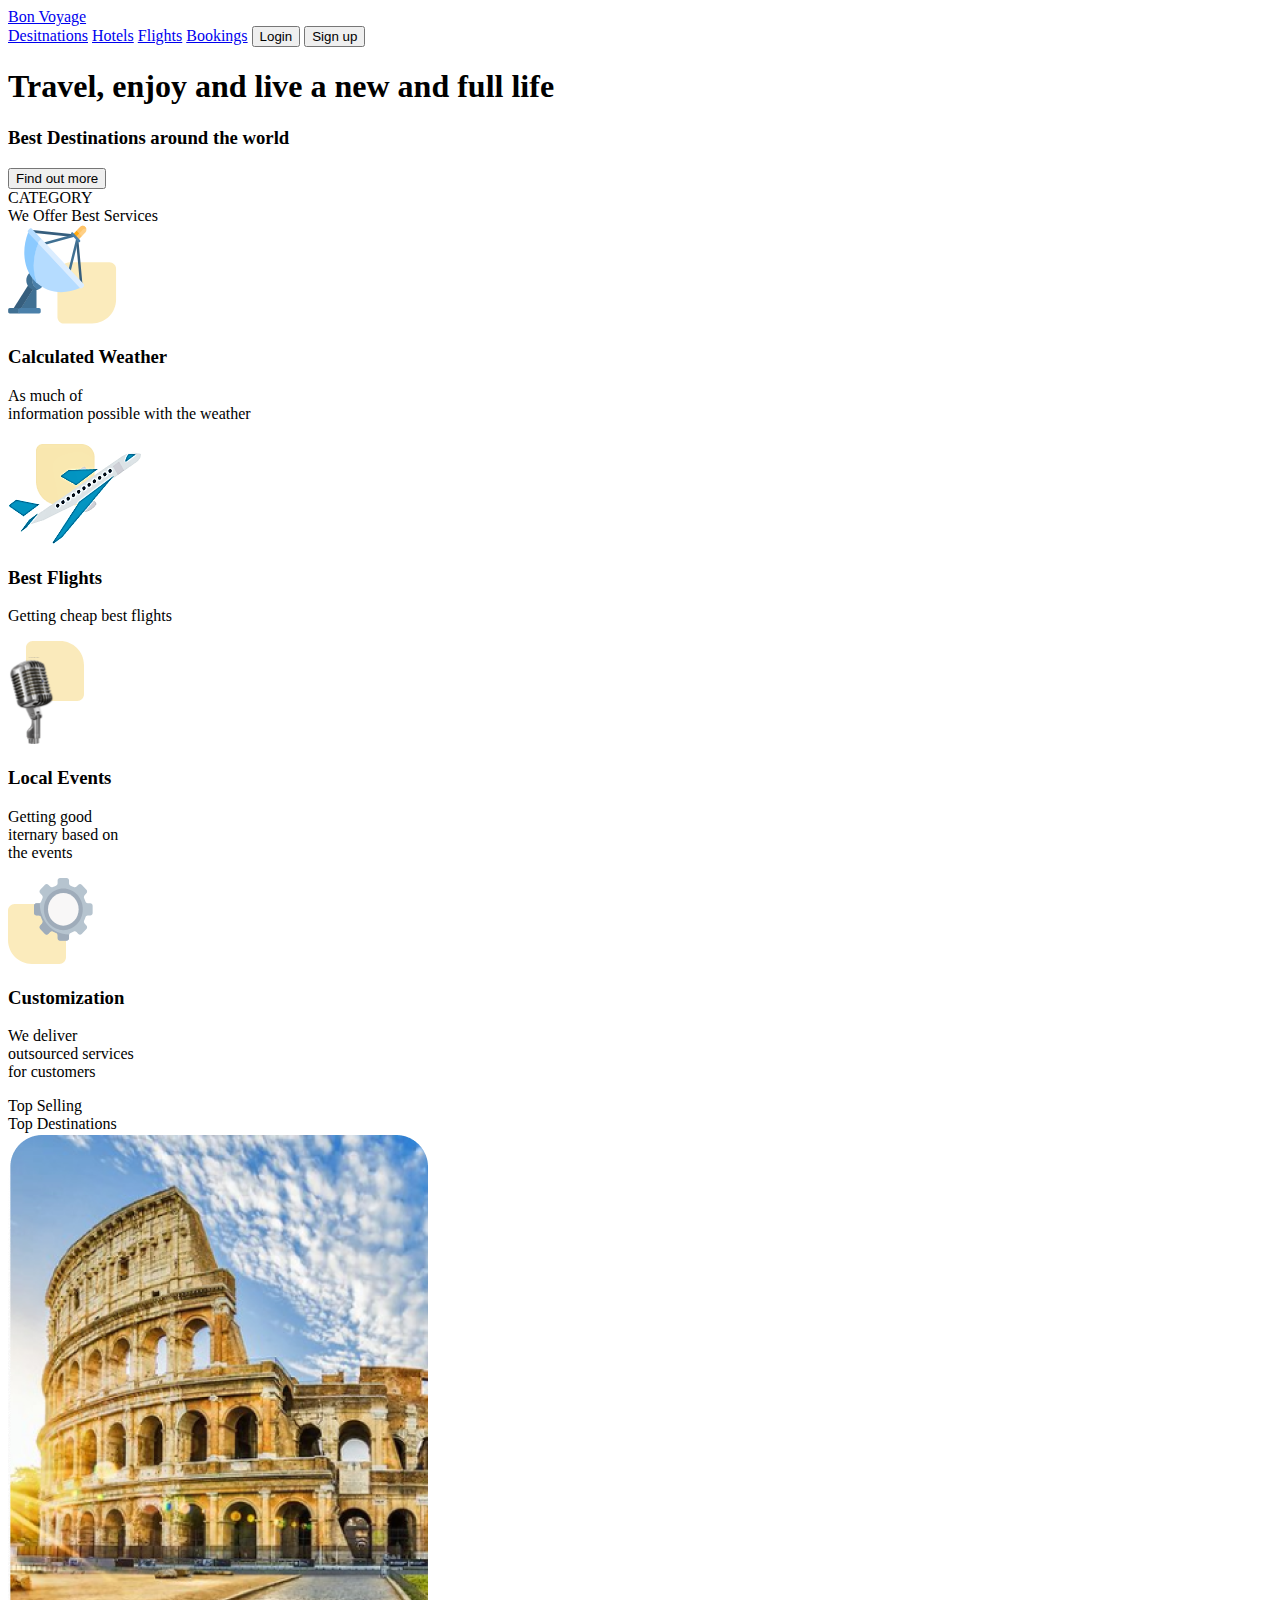
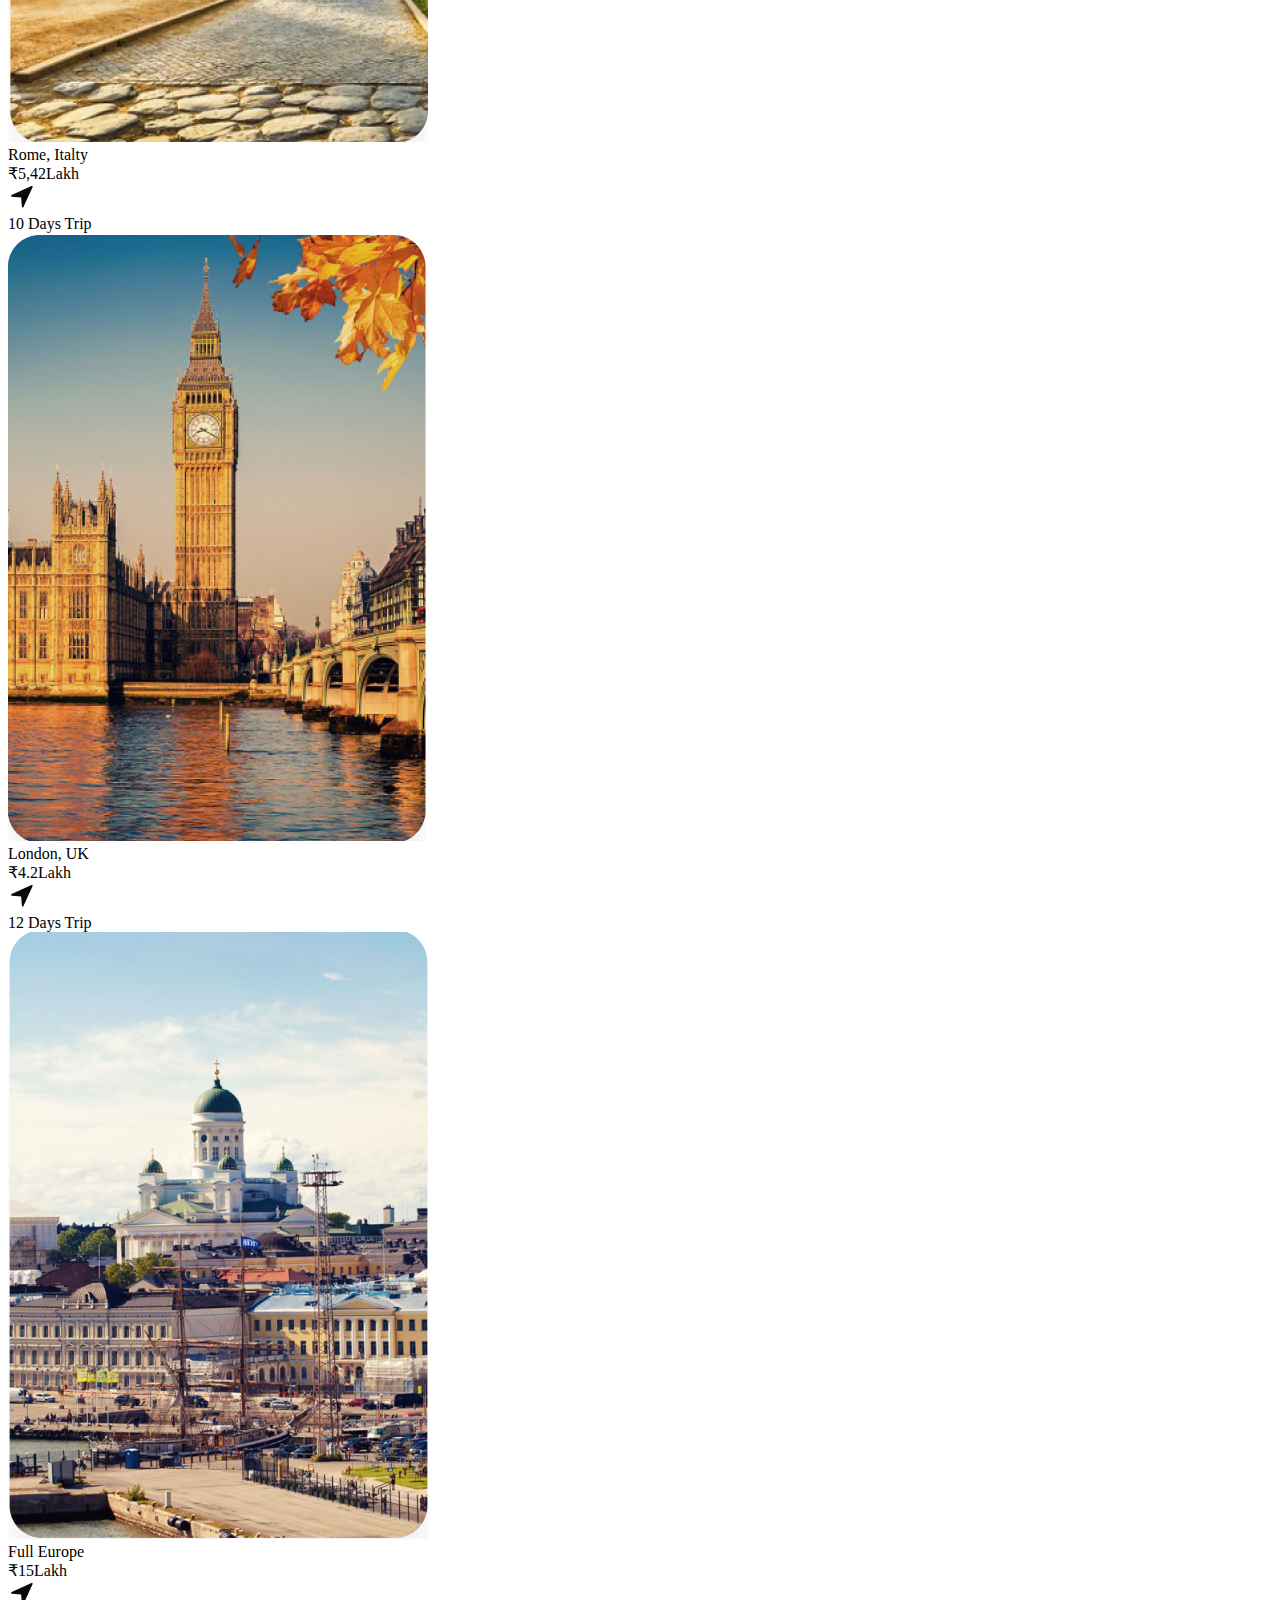
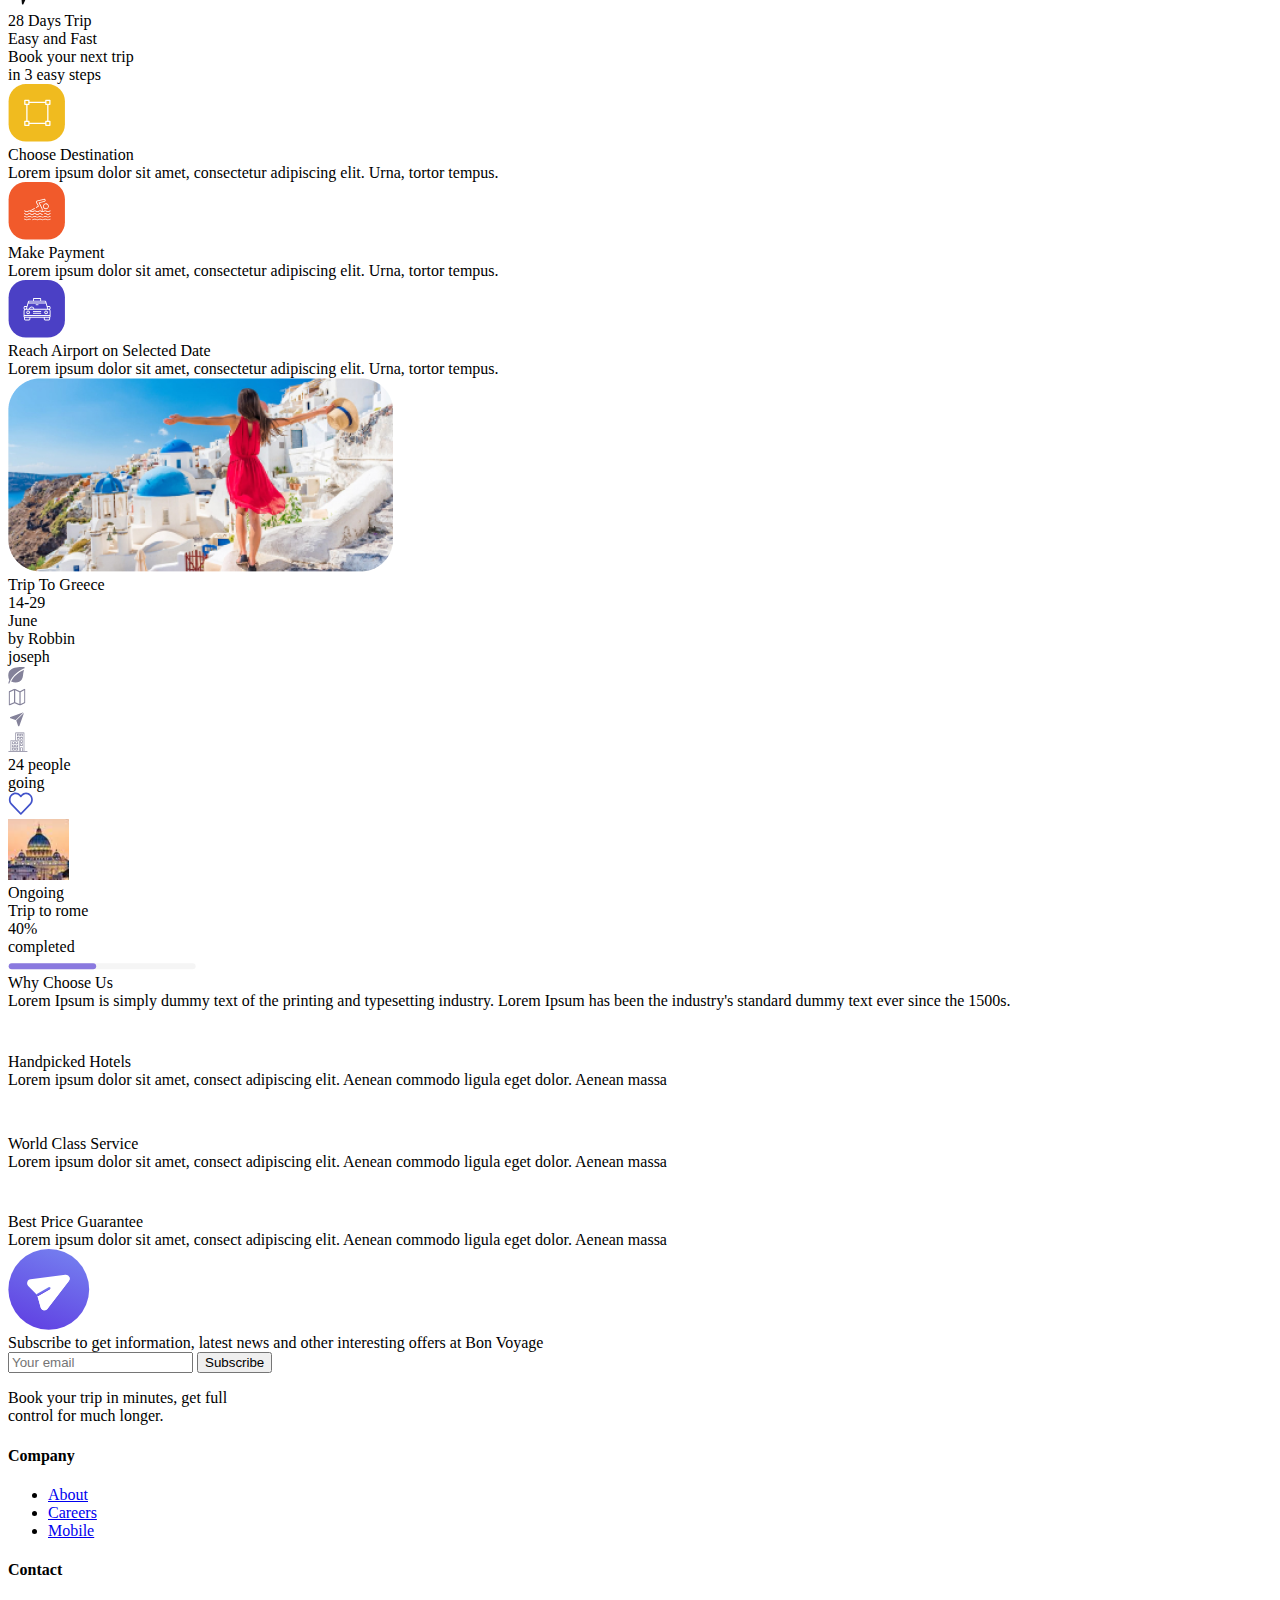
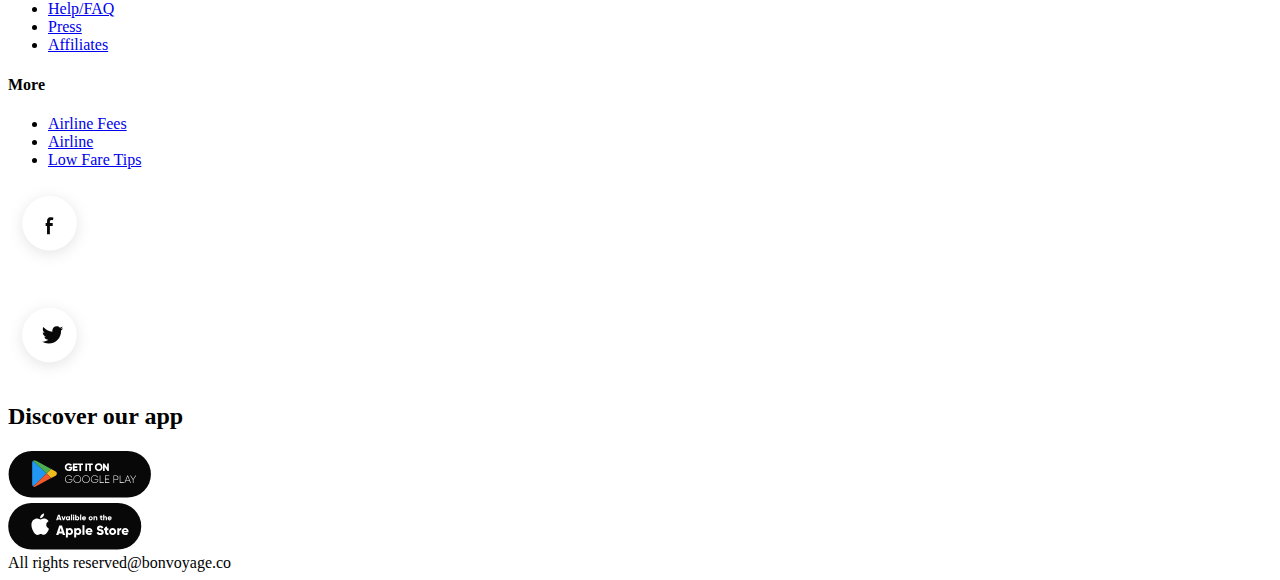
==== INDEX.HTML @ 4ff349f6 "Update and rename INTEX.HTML to INDEX.HTML" ====
<!DOCTYPE html>
<html lang="en">
	<head>
		<meta charset="UTF-8" />
		<meta name="viewport" content="width=device-width, initial-scale=1.0" />
		<title>Travel landing page</title>
		<link rel="stylesheet" href="./INEX.CSS" />
		<link rel="preconnect" href="https://fonts.googleapis.com" />
		<link rel="preconnect" href="https://fonts.gstatic.com" crossorigin />
		<link	href="https://fonts.googleapis.com/css2?family=Montserrat&family=Peralta&family=Poppins:wght@400;500;600;700&display=swap"
			rel="stylesheet"
		/>
	</head>
	<body>
		<header>
			<div class="wrapper">
				<nav class="navbar">
					<div class="logo">
						<a href="./INTEX.HTML">Bon Voyage</a>
					</div>
					<div class="menu-items">
						<a href="/">Desitnations</a>
						<a href="/">Hotels</a>
						<a href="/">Flights</a>
						<a href="/">Bookings</a>
						<button class="nav-btn">Login</button>
						<button class="nav-btn">Sign up</button>
					</div>
				</nav>			
				<div class="hero-container">
					<h1 class="hero-title">Travel, enjoy and live a new and full life</h1>
					<h3 class="hero-description">Best Destinations around the world</h3>
					<button class="hero-btn">Find out more</button>
				</div>
			</div>
		</header>
		<section class="category-section">
			<div class="category-header">
				<div class="subtitle">CATEGORY</div>
				<div class="title">We Offer Best Services</div>
			</div>
			<div class="category-services">
				<div class="category-cards">
					<div class="align-card">
						<div class="image">
							<img src="./IMAGE/Group 48.svg" alt="satelite" />
						</div>
						<h3 class="category-name">Calculated Weather</h3>
						<p class="category-description">
							As much of <br />
							information possible with the weather
						</p>
					</div>
				</div>
				<div class="category-cards art">
					<div class="align-card">
						<div class="image">
							<img src="./IMAGE/Group.png" class="vector-image" alt="flight" />
							<div class="orange-rectangle"></div>
						</div>
						<h3 class="category-name">Best Flights</h3>
						<p class="category-description">Getting cheap best flights</p>
					</div>
				</div>
				<div class="category-cards art">
					<div class="align-card">
						<div class="image">
							<img src="./IMAGE/Group 50.svg" alt="mic" />
							<div class="blue-rectangle"></div>
						</div>
						<h3 class="category-name">Local Events</h3>
						<p class="category-description">
							Getting good <br />
							iternary based on <br />
							the events
						</p>
					</div>
				</div>
				<div class="category-cards">
					<div class="align-card">
						<div class="image">
							<img src="./IMAGE/Group 49.svg" alt="Customization" />
						</div>
						<h3 class="category-name">Customization</h3>
						<p class="category-description">
							We deliver <br />
							outsourced services <br />
							for customers
						</p>
					</div>
				</div>
			</div>
		</section>		
		<section class="selling-section">
			<div class="selling-header">
				<div class="subtitle">Top Selling</div>
				<div class="title">Top Destinations</div>
			</div>
			<div class="selling-cards-container">
				<div class="selling-cards">
					<img src="./IMAGE/rome.png" class="selling-image" alt="rome,italy" />
					<div class="selling-details">
						<div class="selling-details1">
							<div class="selling-name">Rome, Italty</div>
							<div class="selling-price">₹5,42Lakh</div>
						</div>
						<div class="selling-details2">
							<img src="./IMAGE/navigation 1.svg" alt="arrow icon" />
							<div class="trip-days">10 Days Trip</div>
						</div>
					</div>
				</div>
				<div class="selling-cards">
					<img
						src="./IMAGE/London.png"
						class="selling-image"
						alt="London, UK"
					/>
					<div class="selling-details">
						<div class="selling-details1">
							<div class="selling-name">London, UK</div>
							<div class="selling-price">₹4.2Lakh</div>
						</div>
						<div class="selling-details2">
							<img src="./IMAGE/navigation 1.svg" alt="arrow icon" />
							<div class="trip-days">12 Days Trip</div>
						</div>
					</div>
				</div>
				<div class="selling-cards">
					<img
						src="./IMAGE/Europe.png"
						class="selling-image"
						alt="Full Europe"
					/>
					<div class="selling-details">
						<div class="selling-details1">
							<div class="selling-name">Full Europe</div>
							<div class="selling-price">₹15Lakh</div>
						</div>
						<div class="selling-details2">
							<img src="./IMAGE/navigation 1.svg" alt="arrow icon" />
							<div class="trip-days">28 Days Trip</div>
						</div>
					</div>
				</div>
			</div>
		</section>
		<section class="booking-container">
			<div class="booking-section">
				<div class="booking-left">
					<div>
						<div class="subtext">Easy and Fast</div>
						<div class="title left">
							Book your next trip <br />
							in 3 easy steps
						</div>
						<div class="list-container">
							<img src="./IMAGE/Destination.svg" class="book-icons" />
							<div>
								<div class="item-name">Choose Destination</div>
								<div class="item-description">
									Lorem ipsum dolor sit amet, consectetur adipiscing elit. Urna,
									tortor tempus.
								</div>
							</div>
						</div>
						<div class="list-container">
							<img src="./IMAGE/Payment.svg" class="book-icons" />
							<div>
								<div class="item-name">Make Payment</div>
								<div class="item-description">
									Lorem ipsum dolor sit amet, consectetur adipiscing elit. Urna,
									tortor tempus.
								</div>
							</div>
						</div>
						<div class="list-container">
							<img src="./IMAGE/Selected Date.svg" class="book-icons" />
							<div>
								<div class="item-name">Reach Airport on Selected Date</div>
								<div class="item-description">
									Lorem ipsum dolor sit amet, consectetur adipiscing elit. Urna,
									tortor tempus.
								</div>
							</div>
						</div>
					</div>
				</div>
				<div class="booking-right">
					<div class="box">
						<div>
							<img src="./IMAGE/greece.png" class="booking-image" />
							<div class="box-details">
								<div class="place-name">Trip To Greece</div>
								<div class="reviewer">
									<div class="reviewer-details">
										14-29 <br />
										June
									</div>
									<div class="line"></div>
									<div class="reviewer-details">
										by Robbin <br />
										joseph
									</div>
								</div>
								<div class="icon-container">
									<div class="circle">
										<img src="./IMAGE/leaf.svg" alt="leaf" />
									</div>
									<div class="circle">
										<img src="./IMAGE/map.svg" alt="map" />
									</div>
									<div class="circle">
										<img src="./IMAGE/send.svg" alt="send" />
									</div>
								</div>
								<div class="on-going">
									<div class="on-going-container">
										<img
											src="./IMAGE/building.svg"
											class="building-icon"
											alt="building-icon"
										/>
										<div class="reviewer-details">
											24 people <br />
											going
										</div>
									</div>
									<img
										src="./IMAGE/heart (6) 1.svg"
										alt="heart"
										class="icon-heart"
									/>
								</div>
							</div>
						</div>
					</div>
					<div class="background-circle-violet"></div>
					<div class="box2">
						<div class="box2-details">
							<div class="place-image">
								<img src="./IMAGE/rome icon.png" alt="rome icon" />
							</div>
							<div class="place-details">
								<div class="ongoing">Ongoing</div>
								<div class="place-name">Trip to rome</div>
								<div class="percentbar-details">
									<div class="percentage">40%</div>
									<div class="completed">completed</div>
								</div>
								<div class="line-indicator">
									<img src="./IMAGE/line-indicator.svg" alt="line-indicator" />
								</div>
							</div>
						</div>
					</div>
				</div>
			</div>
		</section>
		<section class="about-container">
			<div class="about-section">
				<div class="about-title">Why <span class="typo">Choose Us</span></div>
				<div class="about-description">
					Lorem Ipsum is simply dummy text of the printing and typesetting
					industry. Lorem Ipsum has been the industry's standard dummy text ever
					since the 1500s.
				</div>
			</div>
			<div class="about-details-wrapper">
				<div class="about-cards">
					<div class="about-image-circle violet">
						<img src="./IMAGE/star.svg" alt="star" />
					</div>
					<div class="about-content-wrapper">
						<div class="about-content">Handpicked Hotels</div>
						<div class="about-para">
							Lorem ipsum dolor sit amet, consect adipiscing elit. Aenean
							commodo ligula eget dolor. Aenean massa
						</div>
					</div>
				</div>
				<div class="about-cards">
					<div class="about-image-circle yellow">
						<img src="./IMAGE/world.svg" alt="world" />
					</div>
					<div class="about-content-wrapper">
						<div class="about-content">World Class Service</div>
						<div class="about-para">
							Lorem ipsum dolor sit amet, consect adipiscing elit. Aenean
							commodo ligula eget dolor. Aenean massa
						</div>
					</div>
				</div>
				<div class="about-cards">
					<div class="about-image-circle orange">
						<img src="./IMAGE/thumbs up.svg" alt="thumbs up" />
					</div>
					<div class="about-content-wrapper">
						<div class="about-content">Best Price Guarantee</div>
						<div class="about-para">
							Lorem ipsum dolor sit amet, consect adipiscing elit. Aenean
							commodo ligula eget dolor. Aenean massa
						</div>
					</div>
				</div>
			</div>
		</section>
		<section class="contact-container">
			<div class="contact-rectangle">
				<div class="image-circle">
					<img src="./IMAGE/sendwithcirlce.svg" alt="send" />
				</div>
				<div class="contact-content">
					Subscribe to get information, latest news and other interesting offers
					at Bon Voyage
				</div>
				<div class="email-form">
					<input type="text" placeholder="Your email" />
					<button>Subscribe</button>
				</div>
			</div>
		</section>
		<footer class="footer">
			<div class="footer-content">
				<div class="footer-section">
					<p>
						Book your trip in minutes, get full<br />control for much longer.
					</p>
				</div>
				<div class="footer-section">
					<h4>Company</h4>
					<ul>
						<li><a href="#">About</a></li>
						<li><a href="#">Careers</a></li>
						<li><a href="#">Mobile</a></li>
					</ul>
				</div>
				<div class="footer-section">
					<h4>Contact</h4>
					<ul>
						<li><a href="#">Help/FAQ</a></li>
						<li><a href="#">Press</a></li>
						<li><a href="#">Affiliates</a></li>
					</ul>
				</div>
				<div class="footer-section">
					<h4>More</h4>
					<ul>
						<li><a href="#">Airline Fees</a></li>
						<li><a href="#">Airline</a></li>
						<li><a href="#">Low Fare Tips</a></li>
					</ul>
				</div>
				<div class="footer-section">
					<div class="social-container">
						<div class="social-icons">
							<img src="./IMAGE/Social.svg" alt="facebook" />
						</div>
						<div class="social-icons2">
							<img src="./IMAGE/instagram 1.svg" alt="instagram" />
						</div>
						<div class="social-icons">
							<img src="./IMAGE/Social (1).svg" alt="twitter" />
						</div>
					</div>
					<h2>Discover our app</h2>
					<div class="app-stores">
						<div class="play-store">
							<img src="./IMAGE/Google Play.svg" alt="Google play" />
						</div>
						<div class="apple-store">
							<img src="./IMAGE/Play Store.svg" alt="apple-store" />
						</div>
					</div>
				</div>
			</div>
			<div class="copyrights">All rights reserved@bonvoyage.co</div>
		</footer>
	</body>
</html>
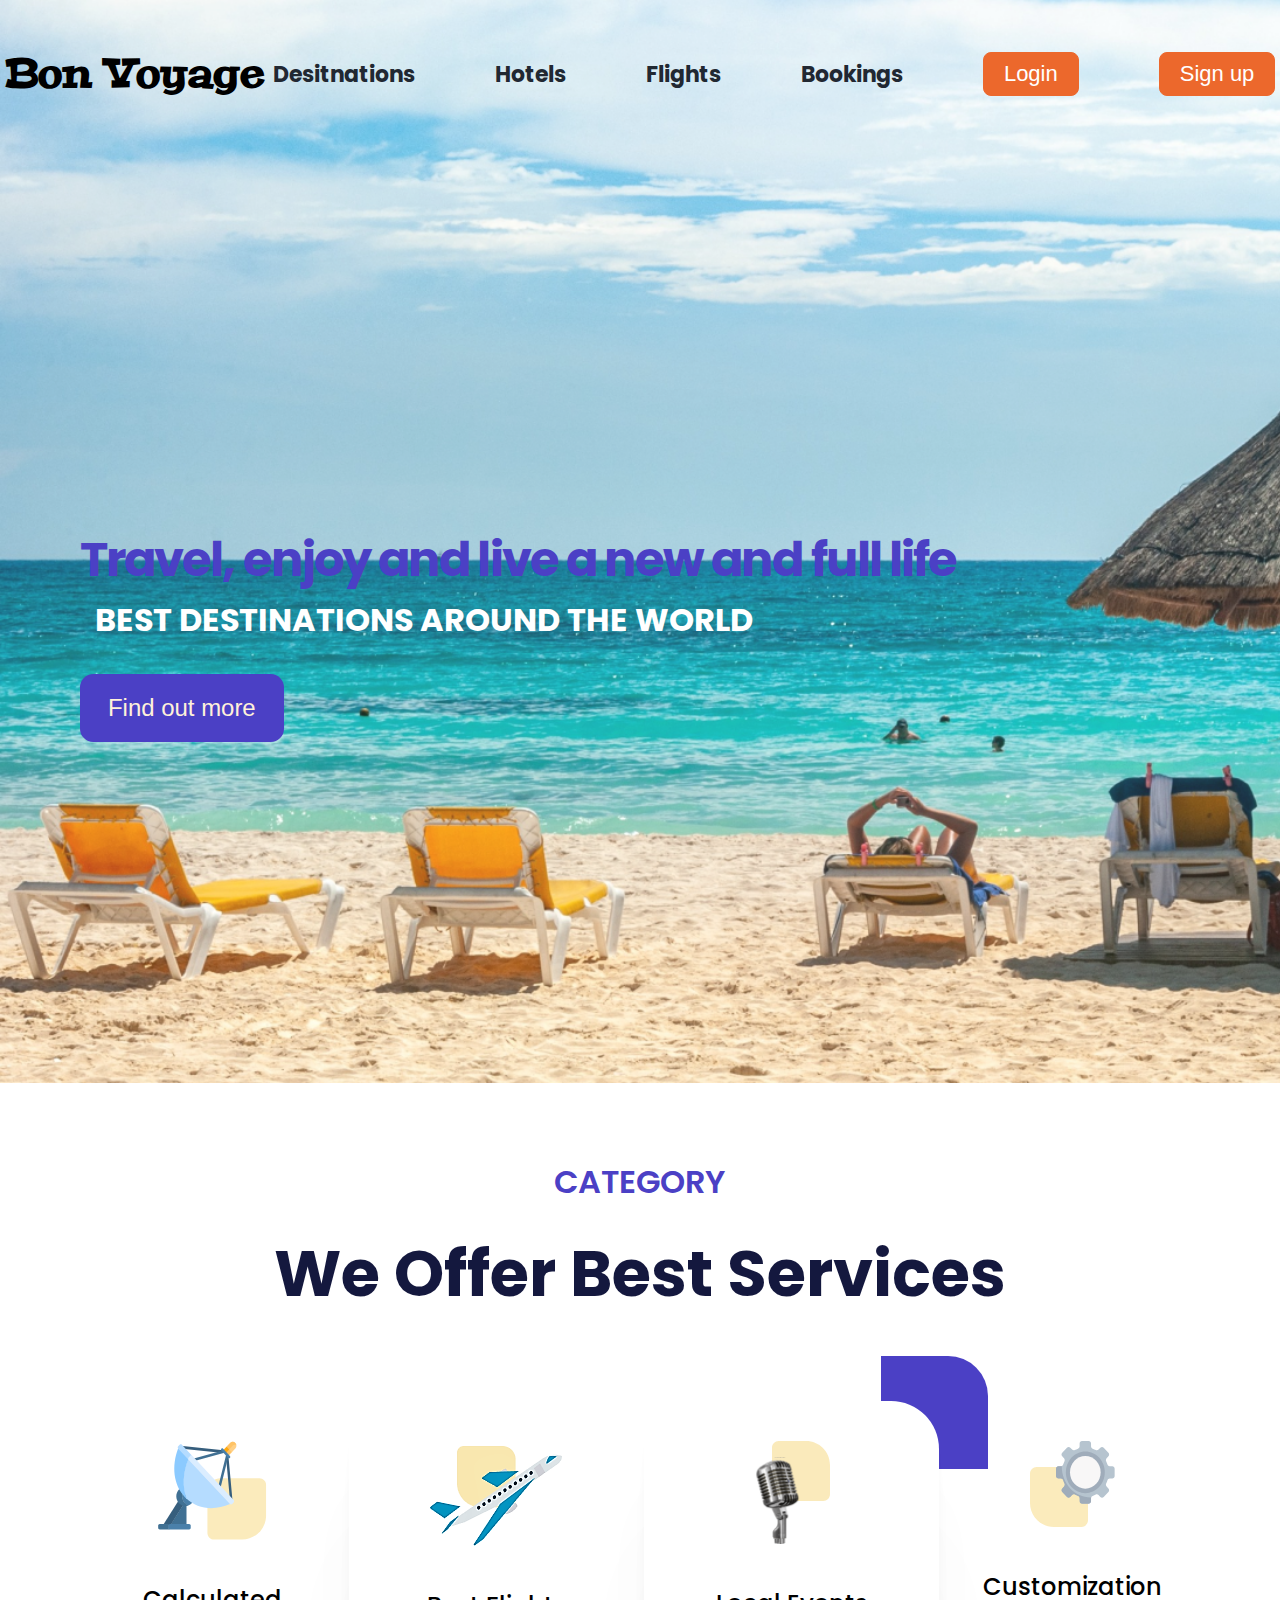
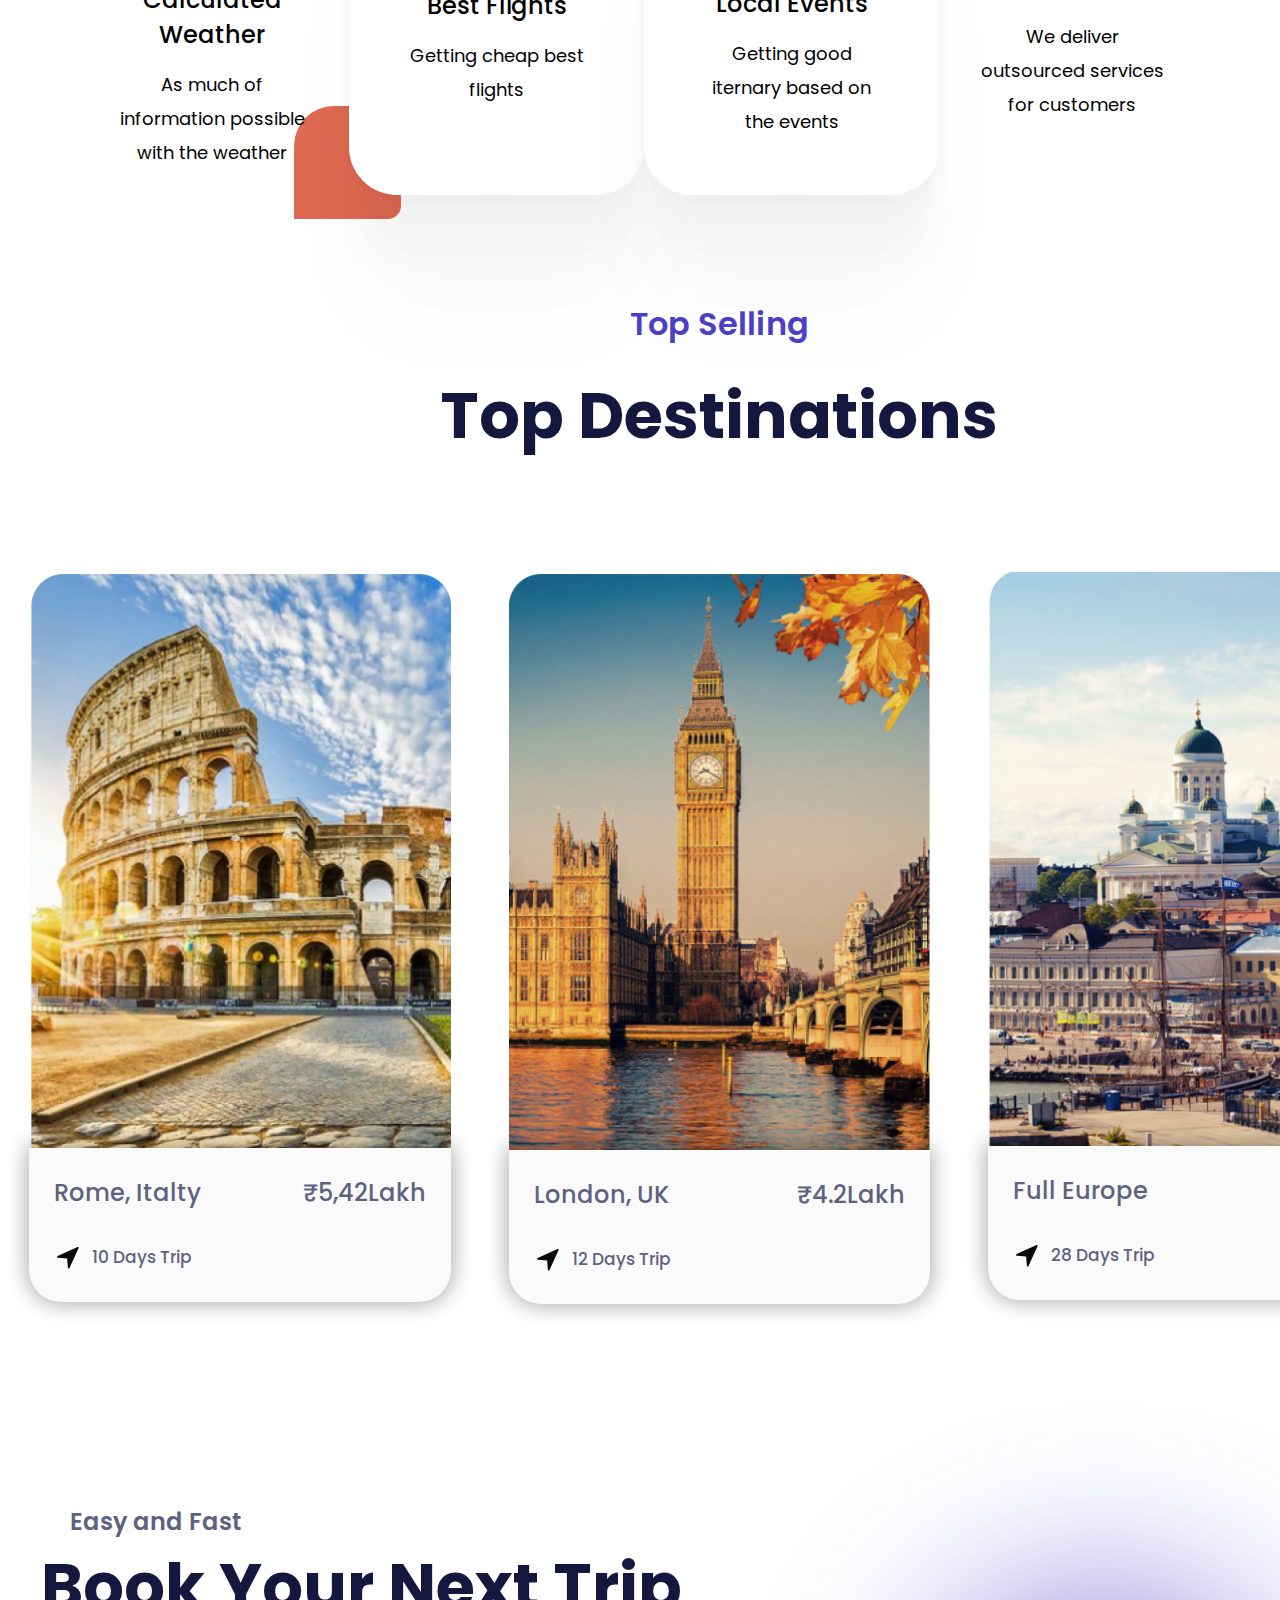
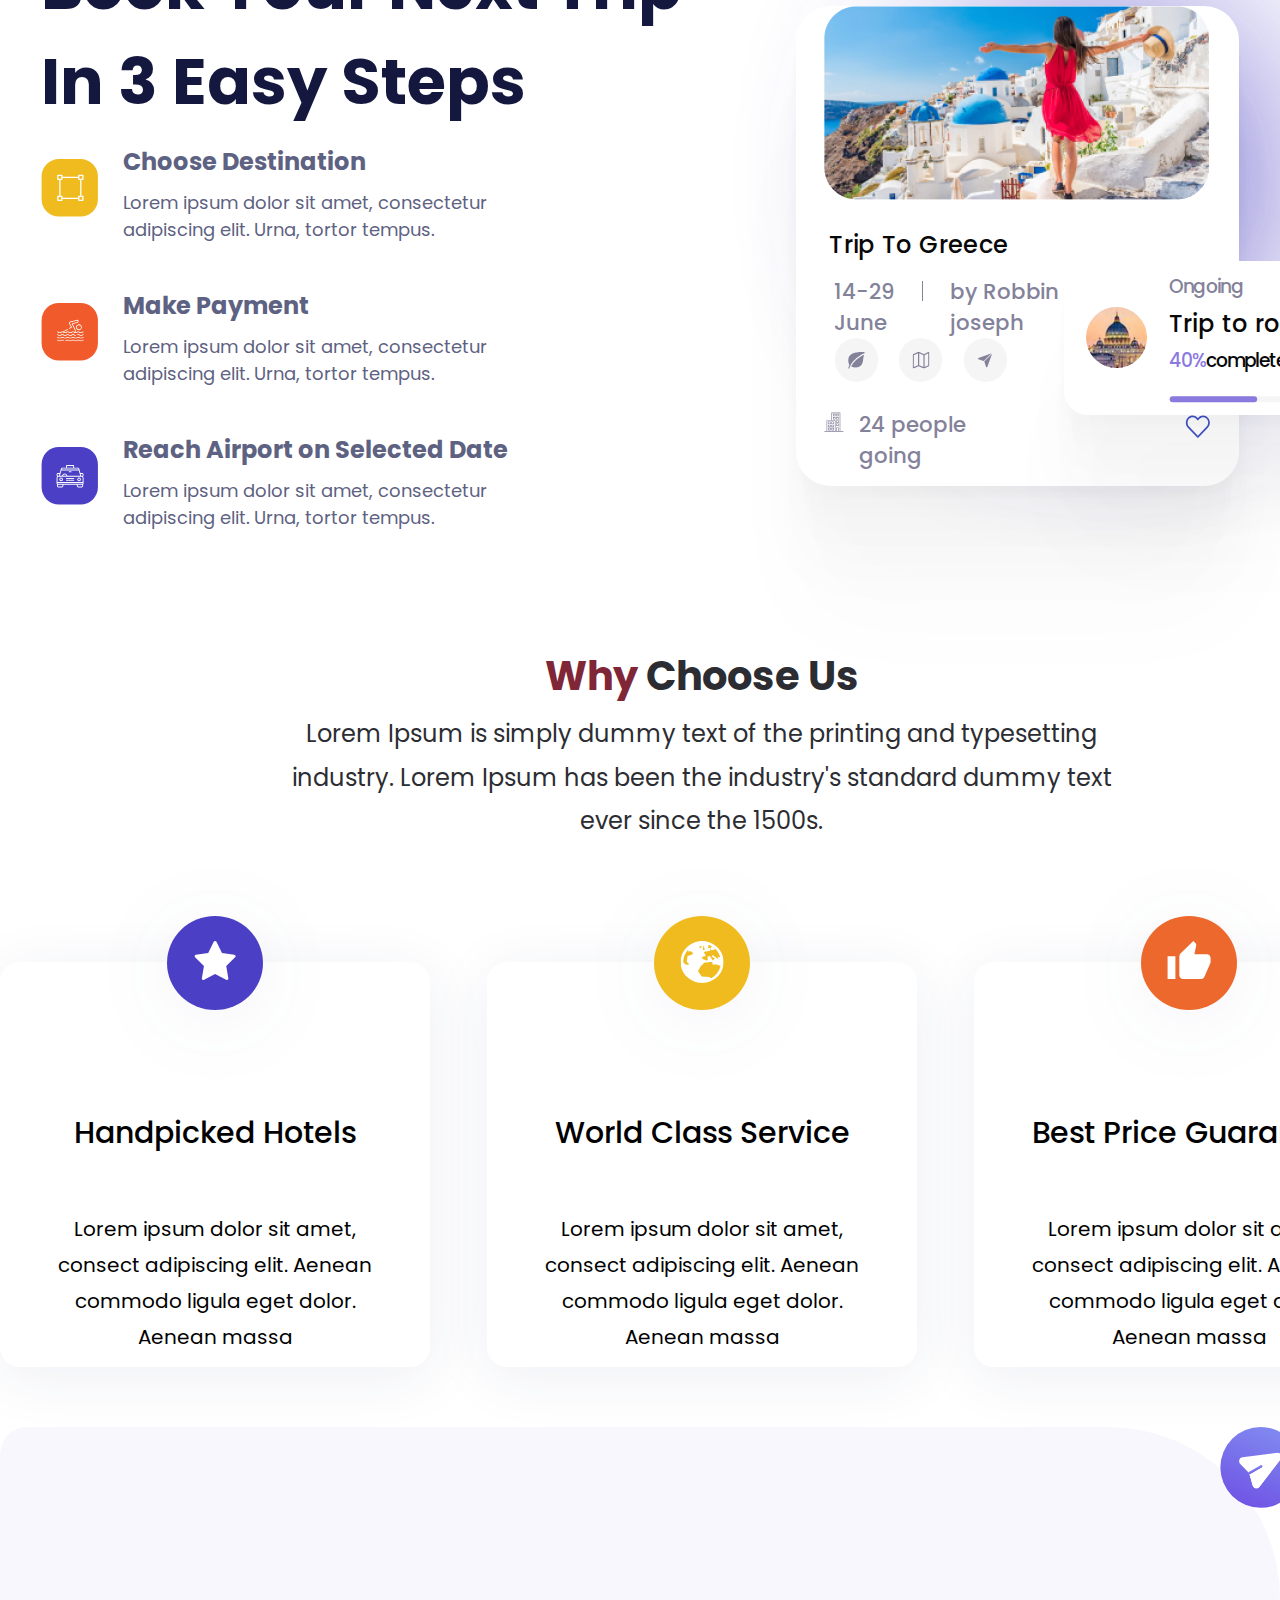
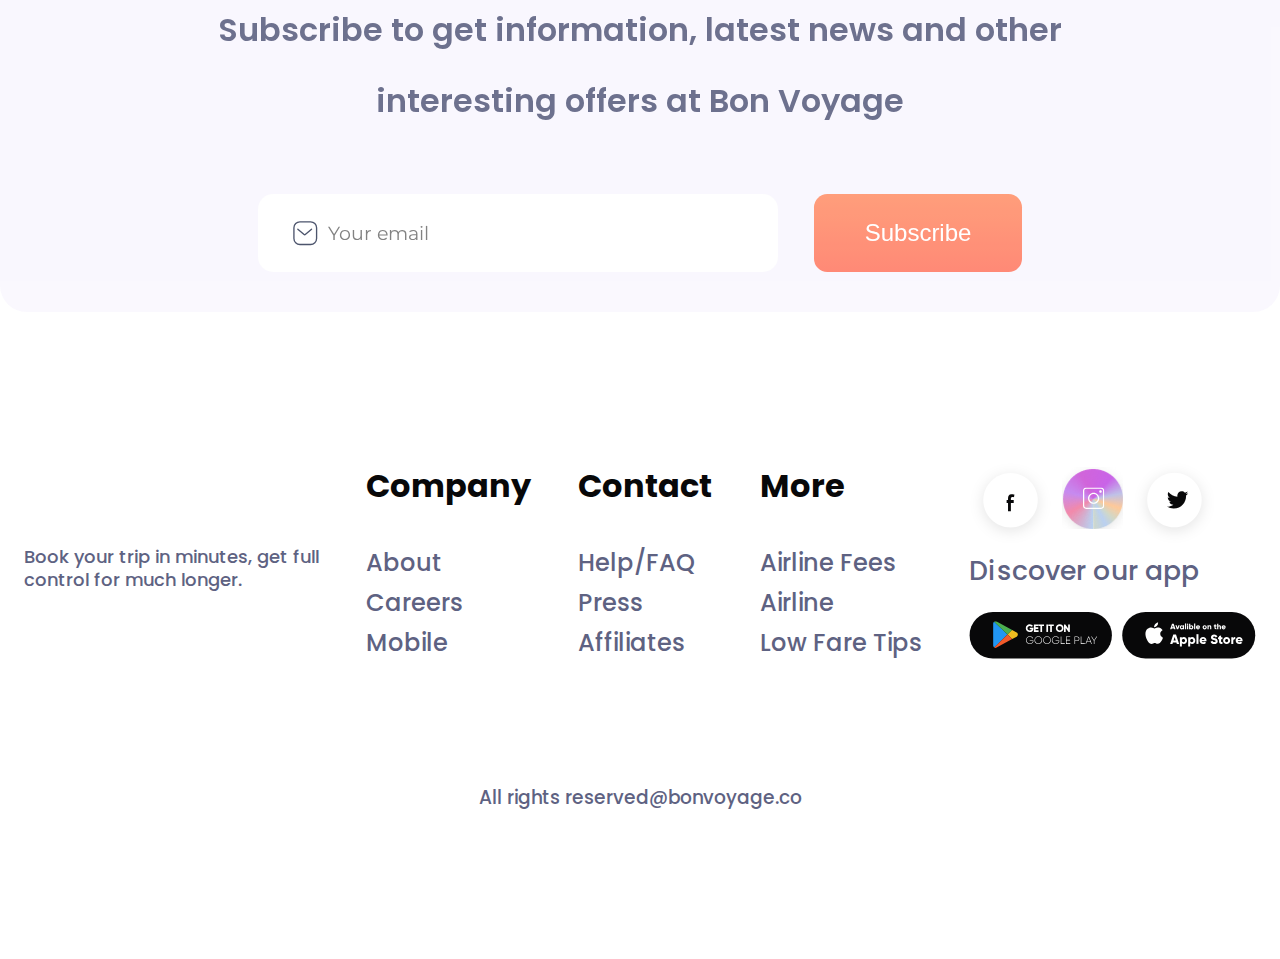
==== commit 82ae6463: "Update INDEX.HTML" ====
--- a/INDEX.HTML
+++ b/INDEX.HTML
@@ -5,7 +5,7 @@
 		<meta charset="UTF-8" />
 		<meta name="viewport" content="width=device-width, initial-scale=1.0" />
 		<title>Travel landing page</title>
-		<link rel="stylesheet" href="./INEX.CSS" />
+		<link rel="stylesheet" href="./INDEX.CSS" />
 		<link rel="preconnect" href="https://fonts.googleapis.com" />
 		<link rel="preconnect" href="https://fonts.gstatic.com" crossorigin />
 		<link	href="https://fonts.googleapis.com/css2?family=Montserrat&family=Peralta&family=Poppins:wght@400;500;600;700&display=swap"
--- a/INDEX.CSS
+++ b/INDEX.CSS
@@ -0,0 +1,717 @@
+:root {
+    --violet-color: #4B40C5;
+    --orange-color: #EC682C;
+    --Peralta-font: 'Peralta', cursive;
+    --Montserrat-font: 'Montserrat', sans-serif;
+}
+* {
+    box-sizing: border-box;
+    margin: 0;
+    padding: 0;
+}
+body {
+    max-width: 1920px;
+    font-family: 'Poppins', sans-serif;
+}
+.wrapper {
+    background: url(./IMAGE/unsplash_ELf8M_YWRTY.png);
+    background-size: cover;
+    height: auto;
+}
+.navbar {
+    display: flex;
+    align-items: center;
+    justify-content: space-around;
+    padding: 48px 0px;
+}
+.navbar a {
+    text-decoration: none;
+}
+.logo>a {
+    font-family: var(--Peralta-font);
+    font-size: 40px;
+    font-weight: bolder;
+    color: #000;
+}
+.menu-items {
+    display: flex;
+    align-items: center;
+    gap: 80px;
+}
+.menu-items>a {
+    font-size: 22px;
+    font-weight: 700;
+    color: #212832;
+    text-align: center;
+}
+.nav-btn {
+    font-size: 22px;
+    font-weight: 400;
+    color: #fff;
+    text-align: center;
+    padding: 8px 20px;
+    background: var(--orange-color);
+    border: 1px solid var(--orange-color);
+    border-radius: 8px;
+}
+.hero-container {
+    max-width: 1108px;
+    height: 100vh;
+    display: flex;
+    flex-direction: column;
+    justify-content: center;
+    align-items: baseline;
+    padding: 80px;
+    margin-top: 35px;
+}
+.hero-title {
+    color: var(--violet-color);
+    font-size: 48px;
+    font-weight: 700;
+    letter-spacing: -1.92px;
+}
+.hero-description {
+    color: #FFF;
+    font-size: 32px;
+    font-weight: 700;
+    line-height: normal;
+    text-transform: uppercase;
+    padding-left: 15px;
+    margin-bottom: 30px;
+}
+.hero-btn {
+    background-color: var(--violet-color);
+    border-radius: 13.301px;
+    padding: 20px 28px;
+    color: #FFF1DA;
+    text-align: center;
+    font-size: 23.942px;
+    font-weight: 500;
+    border: none;
+}
+.category-section {
+    display: flex;
+    flex-direction: column;
+    justify-content: center;
+    align-items: center;
+    padding: 75px;
+}
+.category-header {
+    margin-bottom: 80px;
+}
+.subtitle {
+    color: var(--violet-color);
+    text-align: center;
+    font-size: 32px;
+    font-style: normal;
+    font-weight: 600;
+    line-height: normal;
+    padding-bottom: 20px;
+}
+.title {
+    color: #14183E;
+    text-align: center;
+    font-size: 64px;
+    font-style: normal;
+    font-weight: 700;
+    line-height: normal;
+    text-transform: capitalize;
+}
+.category-services {
+    max-width: 1440px;
+    width: 100%;
+    display: flex;
+    align-items: center;
+    justify-content: space-between;
+}
+.category-cards {
+    max-width: 313.15px;
+    height: 393.544px;
+    text-align: center;
+    color: #000;
+    margin-bottom: 30px;
+    box-sizing: border-box;
+    padding: 20px;
+}
+.align-card {
+    display: flex;
+    flex-direction: column;
+    align-items: center;
+    margin-top: 20px;
+    position: relative;
+}
+.image {
+    margin-bottom: 35px;
+}
+.category-name {
+    font-size: 24px;
+    font-weight: 500;
+    line-height: normal;
+    margin-bottom: 16px;
+}
+.category-description {
+    width: 226px;
+    font-size: 18px;
+    font-weight: 400;
+    line-height: 34px;
+}
+.art {
+    width: 313.15px;
+    height: 393.544px;
+    border-radius: 47.884px;
+    background: #FFF;
+    box-shadow: 0px 2.4631879329681396px 4.187419891357422px 0px rgba(0, 0, 0, 0.00), 0px 10.838027954101562px 8.67042064666748px 0px rgba(0, 0, 0, 0.01), 0px 26.60243034362793px 17.291582107543945px 0px rgba(0, 0, 0, 0.01), 0px 51.234317779541016px 33.893463134765625px 0px rgba(0, 0, 0, 0.01), 0px 86.2115707397461px 62.318668365478516px 0px rgba(0, 0, 0, 0.02), 0px 133.0121612548828px 106.40972137451172px 0px rgba(0, 0, 0, 0.02);
+}
+.art .orange-rectangle {
+    border-radius: 39.904px 0px 13.301px 0px;
+    background: #DF6951;
+    width: 6.688em;
+    height: 7.056em;
+    position: absolute;
+    bottom: -7.001em;
+    left: -4.688em;
+    z-index: -1;
+}
+.art .blue-rectangle {
+    border-radius: 0px 39.904px 0px 13.301px;
+    position: absolute;
+    background: #4B40C5;
+    width: 6.688em;
+    height: 7.056em;
+    z-index: -1;
+    right: -4.313em;
+    bottom: 16.875em;
+}
+.selling-section {
+    width: fit-content;
+    display: flex;
+    flex-direction: column;
+    justify-content: center;
+    align-items: center;
+}
+.selling-header {
+    margin-bottom: 80px;
+}
+.selling-cards-container {
+    display: flex;
+    align-items: center;
+    justify-content: center;
+}
+.selling-cards {
+    width: 479.658px;
+    height: 766.866px;
+    display: flex;
+    flex-direction: column;
+    align-items: flex-start;
+    padding: 29px;
+    ;
+}
+.selling-image {
+    width: 100%;
+    z-index: -1;
+}
+.selling-details {
+    width: 100%;
+    height: 100%;
+    border-radius: 0px 0px 31.923px 31.923px;
+    background: #FAFAFA;
+    transform: translateY(-35px);
+    box-shadow: 0px 0px 20px 3px rgba(0, 0, 0, 0.3);
+    padding: 30px 0px;
+}
+.selling-details1 {
+    padding: 0px 25px 36px 25px;
+    display: flex;
+    justify-content: space-between;
+}
+.selling-name {
+    color: #5E6282;
+    font-size: 24px;
+    font-weight: 500;
+    line-height: 124.5%;
+}
+.selling-price {
+    color: #5E6282;
+    font-size: 24px;
+    font-weight: 500;
+    line-height: 124.5%;
+}
+.selling-details2 {
+    padding: 0px 25px;
+    display: flex;
+    align-items: center;
+}
+.trip-days {
+    color: #5E6282;
+    font-size: 17px;
+    font-weight: 500;
+    line-height: 124.5%;
+    margin-left: 10px;
+}
+.booking-container {
+    width: 1440px;
+    padding-top: 130px;
+}
+.booking-section {
+    display: flex;
+    align-items: center;
+    justify-content: space-between;
+}
+.booking-left {
+    display: flex;
+    align-items: center;
+    justify-content: center;
+}
+.subtext {
+    color: #5E6282;
+    font-size: 23.942px;
+    font-style: normal;
+    font-weight: 600;
+    margin-left: 70px;
+}
+.left {
+    text-align: left;
+    margin-left: 41px;
+    margin-bottom: 15px;
+}
+.list-container {
+    display: flex;
+    align-items: flex-start;
+    margin-bottom: 45px;
+}
+.book-icons {
+    margin: 15px 25px 0px 41px;
+}
+.item-name {
+    color: #5E6282;
+    font-size: 24px;
+    font-weight: 700;
+    margin-bottom: 10px;
+}
+.item-description {
+    width: 448px;
+    color: #5E6282;
+    font-size: 18px;
+    font-style: normal;
+    font-weight: 400;
+}
+.booking-right {
+    margin-right: 201px;
+    display: flex;
+    flex-direction: column;
+    margin-top: 167px;
+    position: relative;
+}
+
+.box {
+    width: 443.402px;
+    height: 479.354px;
+    display: flex;
+    justify-content: center;
+    border-radius: 34.583px;
+    background: #FFF;
+
+    box-shadow: 0px 2.4631879329681396px 4.187419891357422px 0px rgba(0, 0, 0, 0.00), 0px 10.838027954101562px 8.67042064666748px 0px rgba(0, 0, 0, 0.01), 0px 26.60243034362793px 17.291582107543945px 0px rgba(0, 0, 0, 0.01), 0px 51.234317779541016px 33.893463134765625px 0px rgba(0, 0, 0, 0.01), 0px 86.2115707397461px 62.318668365478516px 0px rgba(0, 0, 0, 0.02), 0px 133.0121612548828px 106.40972137451172px 0px rgba(0, 0, 0, 0.02);
+}
+
+.box-details {
+    display: flex;
+    flex-direction: column;
+}
+.place-name {
+    color: #080809;
+    font-size: 24px;
+    font-weight: 500;
+    letter-spacing: 0.36px;
+    padding: 20px 0px 14px 5px;
+}
+.reviewer {
+    width: 235px;
+    display: flex;
+    justify-content: space-between;
+    padding-left: 10px;
+}
+.line {
+    width: 1.33px;
+    height: 19.174px;
+    background: #84829A;
+    margin-top: 5px;
+}
+.reviewer-details {
+    color: #84829A;
+    font-size: 21.282px;
+    font-style: normal;
+    font-weight: 500;
+    letter-spacing: -0.106px;
+}
+.icon-container {
+    width: 50%;
+    display: flex;
+    justify-content: space-around;
+    align-items: center;
+}
+.circle {
+    width: 43.142px;
+    height: 43.142px;
+    border-radius: 50%;
+    background-color: #F5F5F5;
+    display: flex;
+    align-items: center;
+    justify-content: center;
+}
+.on-going {
+    display: flex;
+    justify-content: space-between;
+}
+.on-going-container {
+    width: 40%;
+    display: flex;
+    align-items: baseline;
+}
+.building-icon {
+    padding-right: 15px;
+    padding-top: 30px;
+}
+
+.background-circle-violet {
+    position: absolute;
+    border-radius: 439.807px;
+    opacity: 0.8;
+    background: #4B40C5;
+    filter: blur(99.75911712646484px);
+    width: 20.497em;
+    height: 21.264em;
+    flex-shrink: 0;
+    z-index: -1;
+    left: 9em;
+}
+
+.box2 {
+    width: 315.175px;
+    height: 154.592px;
+    border-radius: 23.942px;
+    background: #FFF;
+    box-shadow: 0px 2.4631879329681396px 4.187419891357422px 0px rgba(0, 0, 0, 0.00), 0px 10.838027954101562px 8.67042064666748px 0px rgba(0, 0, 0, 0.01), 0px 26.60243034362793px 17.291582107543945px 0px rgba(0, 0, 0, 0.01), 0px 51.234317779541016px 33.893463134765625px 0px rgba(0, 0, 0, 0.01), 0px 86.2115707397461px 62.318668365478516px 0px rgba(0, 0, 0, 0.02), 0px 133.0121612548828px 106.40972137451172px 0px rgba(0, 0, 0, 0.02);
+    position: relative;
+    top: -225px;
+    left: 268px;
+}
+.box2-details {
+    height: 161px;
+    display: flex;
+    align-items: center;
+    justify-content: space-evenly;
+}
+.place-image>img {
+    border-radius: 50%;
+}
+.place-details {
+    display: flex;
+    flex-direction: column;
+    align-items: baseline;
+}
+.place-details>.place-name {
+    padding: 5px 0px
+}
+.ongoing {
+    color: #84829A;
+    font-size: 18.622px;
+    font-weight: 500;
+    letter-spacing: -0.652px;
+}
+.percentbar-details {
+    display: flex;
+    align-items: center;
+}
+.percentage {
+    color: #8A79DF;
+    font-size: 18.622px;
+    font-weight: 500;
+    letter-spacing: -1.024px;
+}
+.completed {
+    color: #080809;
+    font-size: 18.622px;
+    font-weight: 500;
+    letter-spacing: -1.024px;
+}
+.line-indicator {
+    padding-top: 10px;
+}
+.about-container {
+    width: fit-content;
+    display: flex;
+    flex-direction: column;
+    align-items: center;
+    justify-content: center;
+}
+.about-section {
+    width: 850.49px;
+    text-align: center;
+}
+.about-title {
+    color: #7F2736;
+
+    font-size: 40px;
+    font-weight: 700;
+    line-height: 180%;
+}
+.typo {
+    color: #2C2D32;
+    font-size: 40px;
+    font-weight: 700;
+    line-height: 180%;
+}
+.about-description {
+    color: #2C2D32;
+    text-align: center;
+    font-size: 24px;
+    font-weight: 400;
+    line-height: 180%;
+}
+.about-details-wrapper {
+    display: flex;
+    justify-content: center;
+    gap: 57px;
+    margin-top: 120px;
+}
+.about-cards {
+    display: flex;
+    flex-direction: column;
+    justify-content: center;
+    align-items: center;
+    width: 430px;
+    height: 405px;
+    border-radius: 20px;
+    background: #FFF;
+    box-shadow: 0px 10px 60px 0px rgba(38, 45, 118, 0.08);
+}
+.about-image-circle {
+    width: 96px;
+    height: 94px;
+    text-align: center;
+    border-radius: 50%;
+    filter: drop-shadow(0px 10px 40px rgba(54, 61, 136, 0.06));
+    position: relative;
+    top: -100px;
+}
+.violet {
+    background-color: var(--violet-color);
+}
+.orange {
+    background-color: var(--orange-color);
+}
+.yellow {
+    background-color: #F0BB1F;
+}
+.about-image-circle>img {
+    padding-top: 25px;
+}
+.about-content-wrapper {
+    display: flex;
+    flex-direction: column;
+    align-items: center;
+    justify-content: space-between;
+    height: 50%;
+}
+.about-content {
+    color: #000;
+    font-size: 30px;
+    font-weight: 500;
+}
+.about-para {
+    width: 361px;
+    height: 102px;
+    color: #000;
+    text-align: center;
+    font-size: 20px;
+    font-weight: 400;
+    line-height: 180%;
+}
+.contact-container {
+    display: flex;
+    align-items: center;
+    justify-content: center;
+    padding-top: 60px;
+}
+.contact-rectangle {
+    width: 1350.493px;
+    height: 484.792px;
+    border-radius: 26.602px 171.586px 26.602px 26.602px;
+    opacity: 0.9;
+    background: #F9F7FE;
+    display: flex;
+    flex-direction: column;
+    justify-content: space-evenly;
+    align-items: center;
+}
+.contact-content {
+    width: 991px;
+    height: 161px;
+    color: #5E6282;
+    text-align: center;
+    font-size: 32px;
+    font-weight: 600;
+    line-height: 71.827px;
+}
+.image-circle {
+    position: relative;
+    top: -39px;
+    left: 621px;
+}
+.email-form {
+    width: 800px;
+    height: 78.49px;
+    display: flex;
+    justify-content: space-around;
+}
+.email-form>input {
+    width: 65%;
+    height: 78.49px;
+    border-radius: 15px;
+    border: none;
+    color: #39425D;
+    font-family: var(--Montserrat-font);
+    font-size: 18.622px;
+    font-weight: 400;
+    padding-left: 70px;
+    background-color: #ffffff;
+    background-image: url(./IMAGE/email.svg);
+    background-repeat: no-repeat;
+    background-position: 35px center;
+    padding-right: 25px;
+}
+.email-form>button {
+    width: 207.768px;
+    height: 78.49px;
+    border-radius: 13.301px;
+    border: none;
+    background: linear-gradient(180deg, #FF946D 0%, #FF7D68 100%);
+    color: #FFF;
+    text-align: center;
+    font-size: 24px;
+    font-weight: 400;
+}
+.footer {
+    color: #5E6282;
+    padding: 150px 0;
+}
+.footer-content {
+    display: flex;
+    justify-content: space-around;
+    align-items: center;
+}
+.footer-section {
+    padding: 0 20px;
+}
+.footer-section h4 {
+    color: #080809;
+    font-size: 32px;
+    font-weight: 700;
+    margin-bottom: 35px;
+}
+.footer-section h2 {
+    color: #5E6282;
+    font-size: 26.602px;
+    font-weight: 500;
+    letter-spacing: 0.133px;
+}
+.footer-section ul {
+    list-style: none;
+    padding: 0;
+}
+.footer-section li {
+    margin-bottom: 5px;
+}
+.footer-section a {
+    color: #5E6282;
+    text-decoration: none;
+    font-size: 24px;
+    font-weight: 500;
+}
+.footer-section p {
+    color: #5E6282;
+    font-size: 18px;
+    font-weight: 500;
+    line-height: 124.5%;
+    margin-top: 10px;
+}
+.social-icons2 {
+    width: 60.855px;
+    height: 61.855px;
+    background-image: url(./IMAGE/Background.png);
+    background-repeat: no-repeat;
+    margin: 5px 10px;
+}
+.social-icons2>img {
+    padding-left: 20px;
+    padding-top: 20px;
+}
+.social-container {
+    display: flex;
+    align-items: stretch;
+}
+.app-stores {
+    display: flex;
+    gap: 10px;
+    padding-top: 20px;
+}
+.copyrights {
+    color: #5E6282;
+    font-size: 18.622px;
+    font-weight: 500;
+    line-height: 124.5%;
+    text-align: center;
+    padding-top: 120px;
+}
+@media (max-width: 576px) {
+    body {
+        width: 576px;
+    }
+    .wrapper {
+        background: url(./IMAGE/unsplash_ELf8M_YWRTY.png);
+        background-size: contain;
+        height: auto;
+    }
+}
+
+@media (max-width: 768px) {
+    body {
+        width: 768px;
+    }
+    .wrapper {
+        background: url(./IMAGE/unsplash_ELf8M_YWRTY.png);
+        background-size: cover;
+        height: auto;
+    }
+}
+@media (max-width: 992px) {
+    body {
+        width: 992px;
+    }
+    .wrapper {
+        background: url(./IMAGE/unsplash_ELf8M_YWRTY.png);
+        background-size: cover;
+        height: auto;
+    }
+}
+@media (max-width: 1200px) {
+    body {
+        width: 1200px;
+    }
+    .wrapper {
+        background: url(./IMAGE/unsplash_ELf8M_YWRTY.png);
+        background-size: cover;
+        height: auto;
+    }
+}
+@media (max-width: 1400px){
+    .body{
+        width: 1400px;
+    }
+    .wrapper {
+        background: url(./IMAGE/unsplash_ELf8M_YWRTY.png);
+        background-size: cover;
+        height: auto;
+    }
+}
